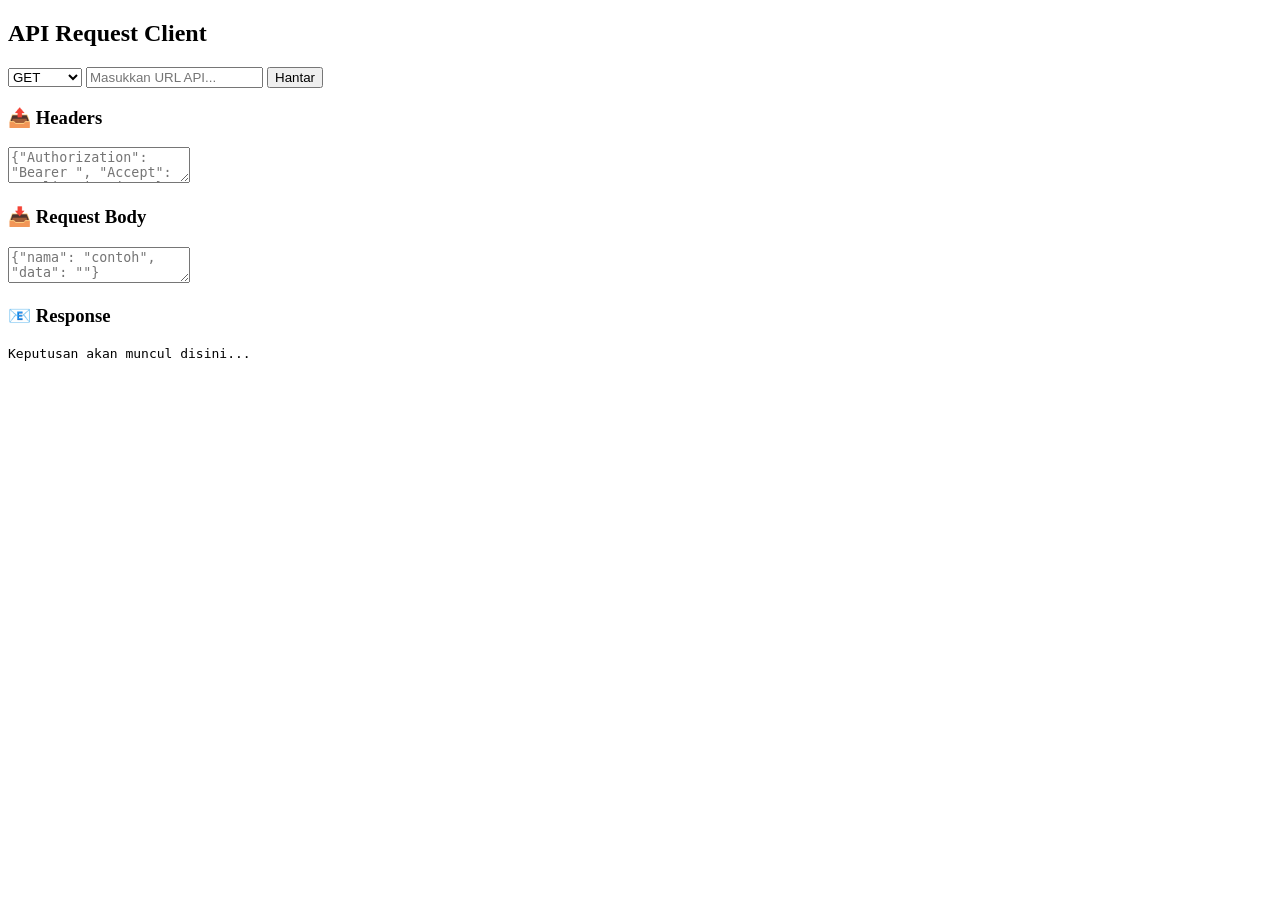
==== web/index.html @ 0bebe09e "Create index.html" ====
<!DOCTYPE html>
<html lang="ms">
<head>
    <meta charset="UTF-8">
    <meta name="viewport" content="width=device-width, initial-scale=1.0">
    <title>API Client - Seperti Postman</title>
    <link rel="stylesheet" href="style.css">
</head>
<body>
    <div class="container">
        <h2>API Request Client</h2>

        <!-- Baris Atas: Method & URL -->
        <div class="row">
            <select id="method">
                <option value="GET">GET</option>
                <option value="POST">POST</option>
                <option value="PUT">PUT</option>
                <option value="PATCH">PATCH</option>
                <option value="DELETE">DELETE</option>
            </select>
            <input type="text" id="url" placeholder="Masukkan URL API...">
            <button id="btnHantar">Hantar</button>
        </div>

        <!-- 3 Lajur Berasingan -->
        <div class="grid">
            <!-- Lajur 1: Header -->
            <div class="card">
                <h3>📤 Headers</h3>
                <textarea id="headers" placeholder='{"Authorization": "Bearer ", "Accept": "application/json"}'></textarea>
            </div>

            <!-- Lajur 2: Body -->
            <div class="card">
                <h3>📥 Request Body</h3>
                <textarea id="body" placeholder='{"nama": "contoh", "data": ""}'></textarea>
            </div>

            <!-- Lajur 3: Keputusan -->
            <div class="card">
                <h3>📧 Response</h3>
                <pre id="output">Keputusan akan muncul disini...</pre>
            </div>
        </div>
    </div>
    <script src="script.js"></script>
</body>
</html>
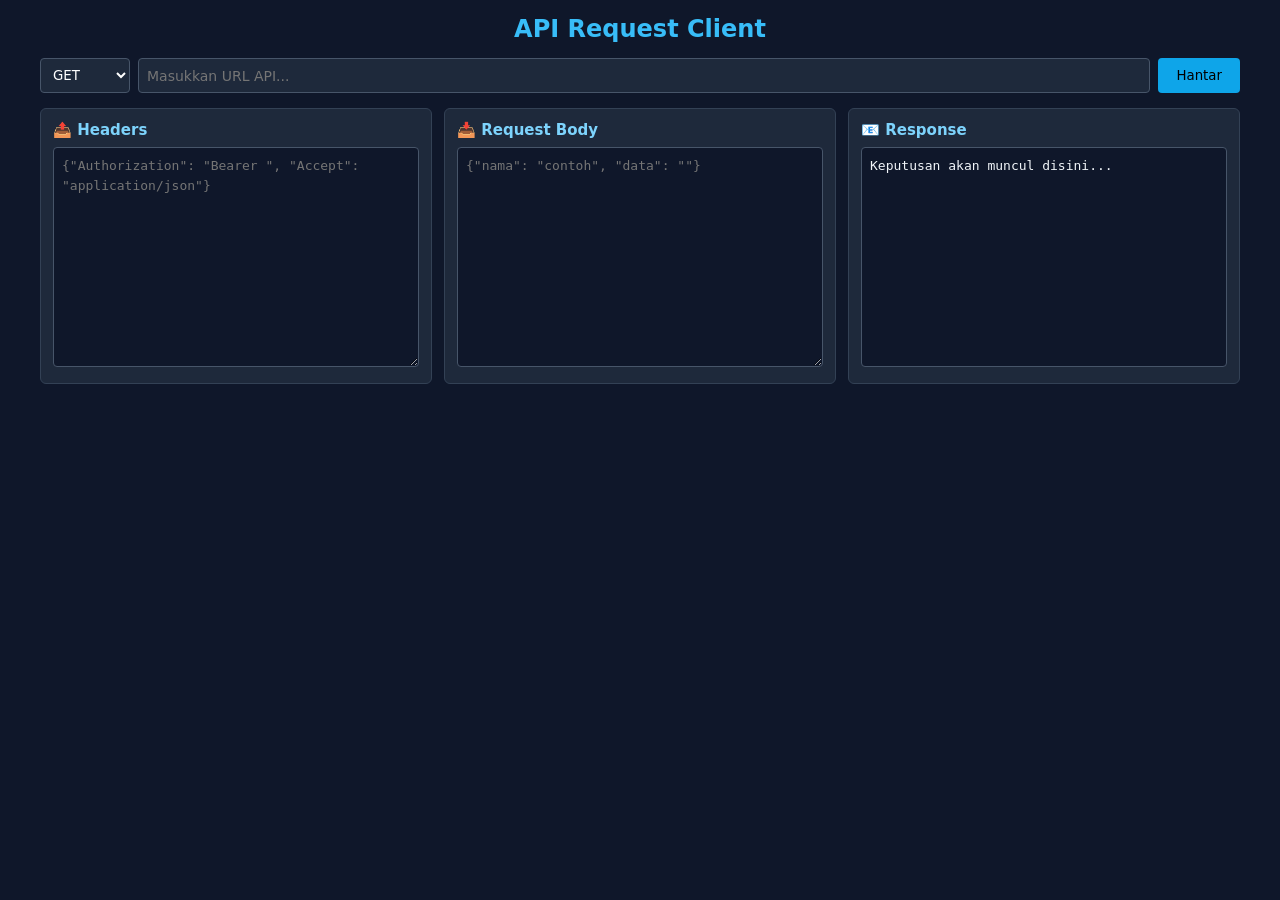
==== commit 7564ab52: "Update index.html" ====
--- a/web/index.html
+++ b/web/index.html
@@ -5,6 +5,35 @@
     <meta name="viewport" content="width=device-width, initial-scale=1.0">
     <title>API Client - Seperti Postman</title>
     <link rel="stylesheet" href="style.css">
+    <style>
+* { margin:0; padding:0; box-sizing:border-box; font-family:system-ui; }
+body { background:#0f172a; color:#e2e8f0; padding:15px; }
+.container { max-width:1200px; margin:0 auto; }
+h2 { text-align:center; margin-bottom:15px; color:#38bdf8; }
+
+.row { display:flex; gap:8px; margin-bottom:15px; }
+#method { padding:8px; background:#1e293b; border:1px solid #475569; color:white; border-radius:4px; }
+#url { flex:1; padding:8px; background:#1e293b; border:1px solid #475569; color:white; border-radius:4px; font-size:14px; }
+button { padding:8px 18px; background:#0ea5e9; border:none; border-radius:4px; cursor:pointer; font-weight:500; }
+button:hover { background:#0284c7; }
+
+.grid { display:grid; grid-template-columns:1fr 1fr 1fr; gap:12px; }
+.card { background:#1e293b; padding:12px; border-radius:6px; border:1px solid #334155; }
+h3 { margin-bottom:8px; font-size:15px; color:#7dd3fc; }
+textarea, pre {
+    width:100%; min-height:220px; background:#0f172a; border:1px solid #475569;
+    color:#f1f5f9; padding:8px; border-radius:4px; font-size:13px; line-height:1.5;
+    font-family:'Consolas','Monaco',monospace;
+}
+pre { overflow:auto; white-space:pre-wrap; word-break:break-all; }
+
+@media(max-width:850px) {
+    .grid { grid-template-columns:1fr; }
+    .row { flex-wrap:wrap; }
+}
+
+        
+    </style>
 </head>
 <body>
     <div class="container">
@@ -44,6 +73,64 @@
             </div>
         </div>
     </div>
-    <script src="script.js"></script>
+    <script>
+// Ambil elemen
+const el = {
+    method: document.getElementById('method'),
+    url: document.getElementById('url'),
+    headers: document.getElementById('headers'),
+    body: document.getElementById('body'),
+    output: document.getElementById('output'),
+    btnHantar: document.getElementById('btnHantar')
+};
+
+// Fungsi utama komunikasi API
+async function jalankanAPI() {
+    try {
+        el.output.textContent = "Sedang memproses...";
+
+        // Baca & susun data pengguna
+        const url = el.url.value.trim();
+        const kaedah = el.method.value;
+        const headerMentah = el.headers.value.trim();
+        const isiMentah = el.body.value.trim();
+
+        // Tukar teks kepada objek JSON
+        const headers = headerMentah ? JSON.parse(headerMentah) : {};
+        const body = isiMentah ? JSON.parse(isiMentah) : null;
+
+        // Tetapan Fetch
+        const opsyen = {
+            method: kaedah,
+            headers: { 'Content-Type': 'application/json', ...headers }
+        };
+
+        // Masukkan badan hanya jika bukan GET
+        if (['POST','PUT','PATCH','DELETE'].includes(kaedah) && body) {
+            opsyen.body = JSON.stringify(body);
+        }
+
+        // Hantar permintaan
+        const res = await fetch(url, opsyen);
+        const data = await res.json();
+
+        // Papar kejayaan
+        el.output.textContent = `Status: ${res.status} ${res.statusText}\n` + JSON.stringify(data, null, 2);
+
+    } catch (ralat) {
+        el.output.textContent = "Ralat: " + ralat.message;
+    }
+}
+
+// Tekan butang
+el.btnHantar.addEventListener('click', jalankanAPI);
+
+// Kosongkan ruang apabila klik
+el.url.addEventListener('focus', e => { if(!e.target.dataset.ada) { e.target.value=''; e.target.dataset.ada='ya'; }});
+el.headers.addEventListener('focus', e => { if(!e.target.dataset.ada) { e.target.value=''; e.target.dataset.ada='ya'; }});
+el.body.addEventListener('focus', e => { if(!e.target.dataset.ada) { e.target.value=''; e.target.dataset.ada='ya'; }});
+
+        
+    </script>
 </body>
 </html>
